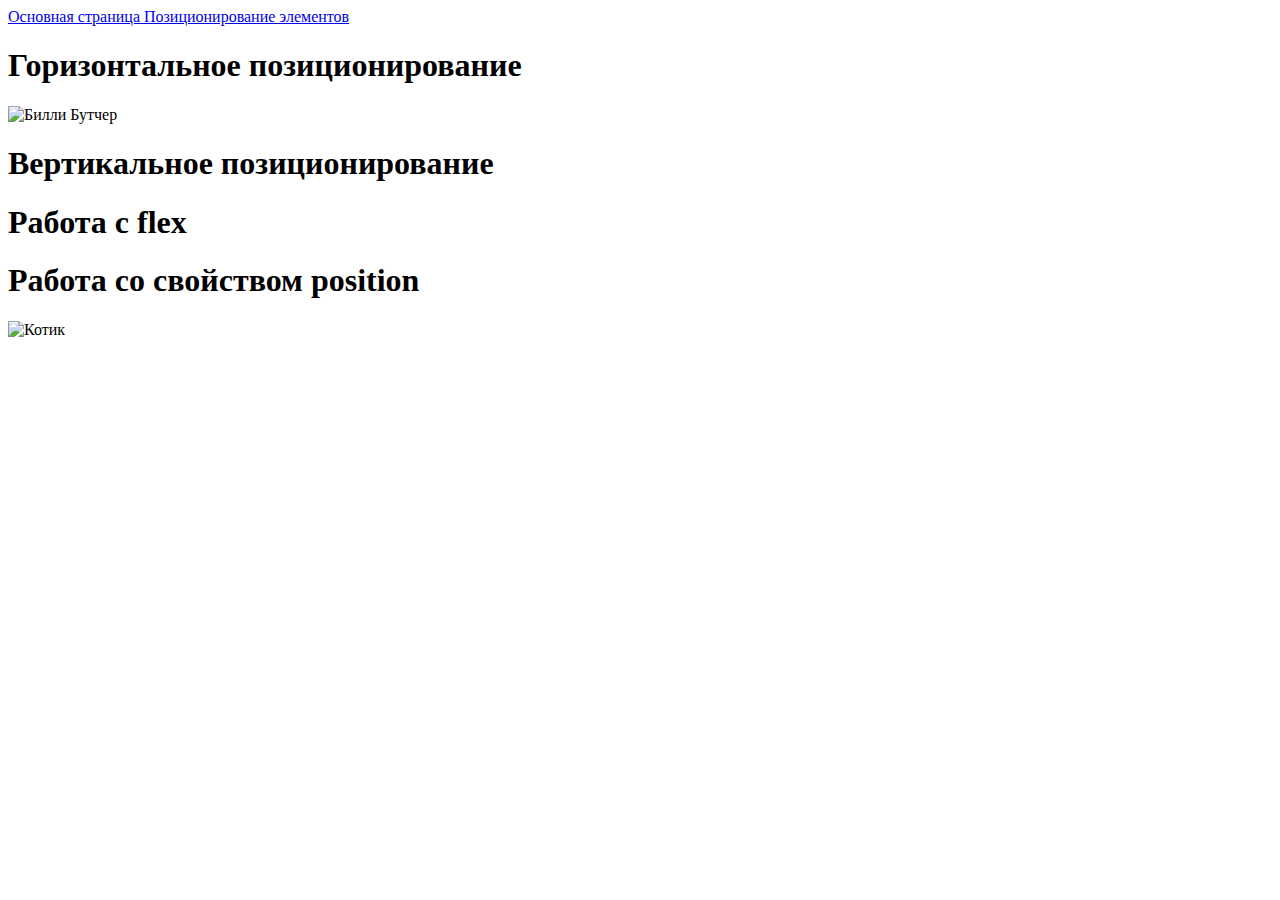
==== pages/page2.html @ eb49c24a "The third LW" ====
<!DOCTYPE html>
<html>

<head>
    <link rel="stylesheet" href="C:\Users\79023\Desktop\Цифровая кафедра\Лабы\2LW\css\style.css">
    <title>
        The second page
    </title>
</head>

<body>
    <header class="header">
        <a href="C:\Users\79023\Desktop\Цифровая кафедра\Лабы\2LW\pages\index.html" class="item">
            Основная страница
        </a>
        <a href="C:\Users\79023\Desktop\Цифровая кафедра\Лабы\2LW\pages\page2.html" class="item">
            Позиционирование элементов
        </a>
    </header>

    <h1>
        Горизонтальное позиционирование
    </h1>

    <div class="container">
        <div class="block">

        </div>
        <img src="C:\Users\79023\Desktop\Цифровая кафедра\Лабы\2LW\img\Billy.jpg" class="billy" alt="Билли Бутчер">
    </div>

    <h1>
        Вертикальное позиционирование
    </h1>

    <div class="container-2">
        <div class="block-2">

        </div>
    </div>

    <h1>
        Работа с flex
    </h1>

    <div class=" container-3">
        <div class="block-3"></div>
        <div class="block-3"></div>
        <div class="block-3"></div>
        <div class="block-3"></div>
        <div class="block-3"></div>
        <div class="block-3"></div>
        <div class="block-3"></div>
        <div class="block-3"></div>
        <div class="block-3"></div>
        <div class="block-3"></div>
    </div>

    <h1>
        Работа со свойством position
    </h1>

    <div class="square-1"></div>
    <div class="square-2"></div>
    <div class="square-3"></div>

    <img src="C:\Users\79023\Desktop\Цифровая кафедра\Лабы\2LW\img\cat.jpg" class="sticky-image" alt="Котик">
</body>

</html>
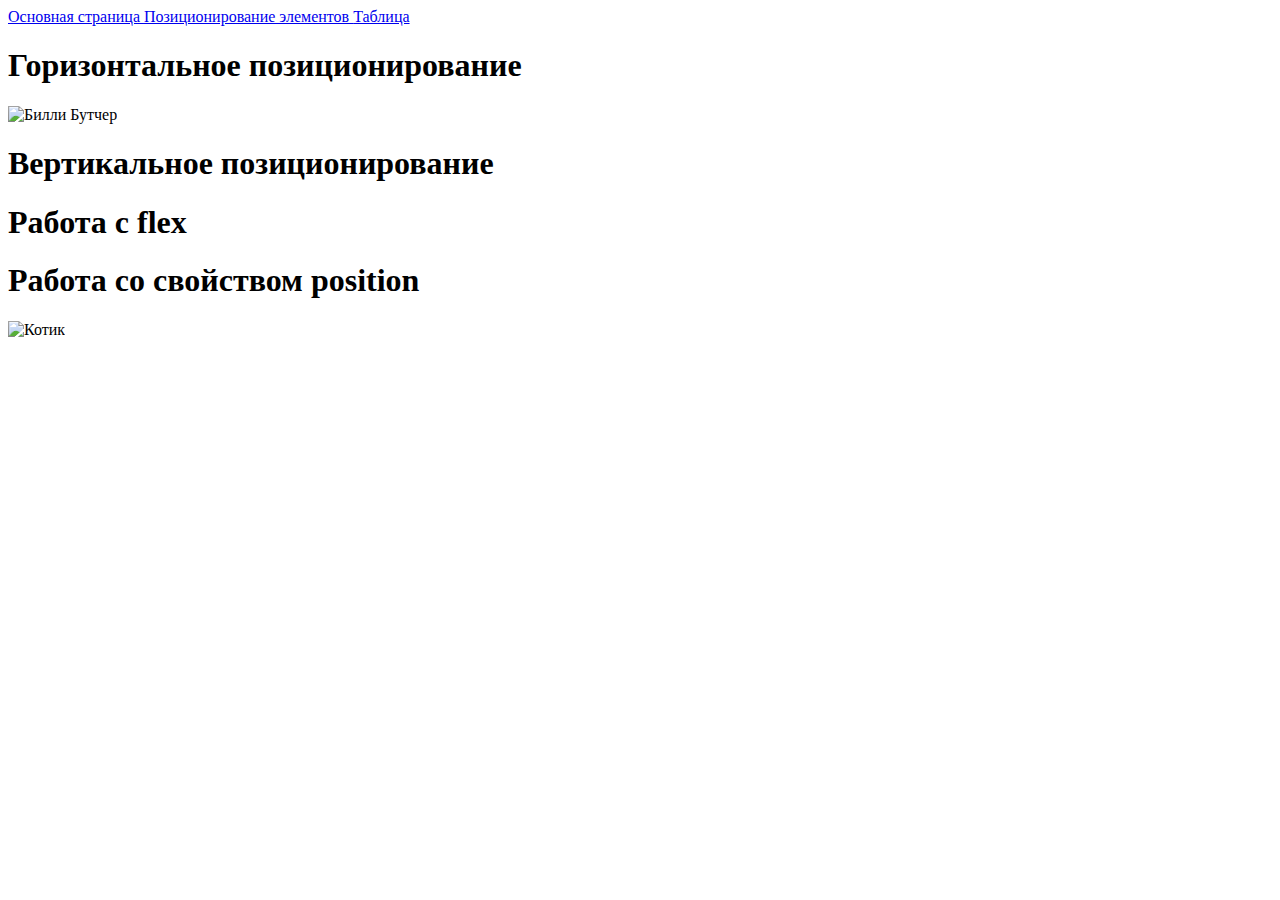
==== commit b9c1dd3e: "The fourth LW" ====
--- a/pages/page2.html
+++ b/pages/page2.html
@@ -10,11 +10,14 @@
 
 <body>
     <header class="header">
-        <a href="C:\Users\79023\Desktop\Цифровая кафедра\Лабы\2LW\pages\index.html" class="item">
+        <a href="index.html" class="item">
             Основная страница
         </a>
-        <a href="C:\Users\79023\Desktop\Цифровая кафедра\Лабы\2LW\pages\page2.html" class="item">
+        <a href="page2.html" class="item">
             Позиционирование элементов
+        </a>
+        <a href="table.html" class="item">
+            Таблица
         </a>
     </header>
 
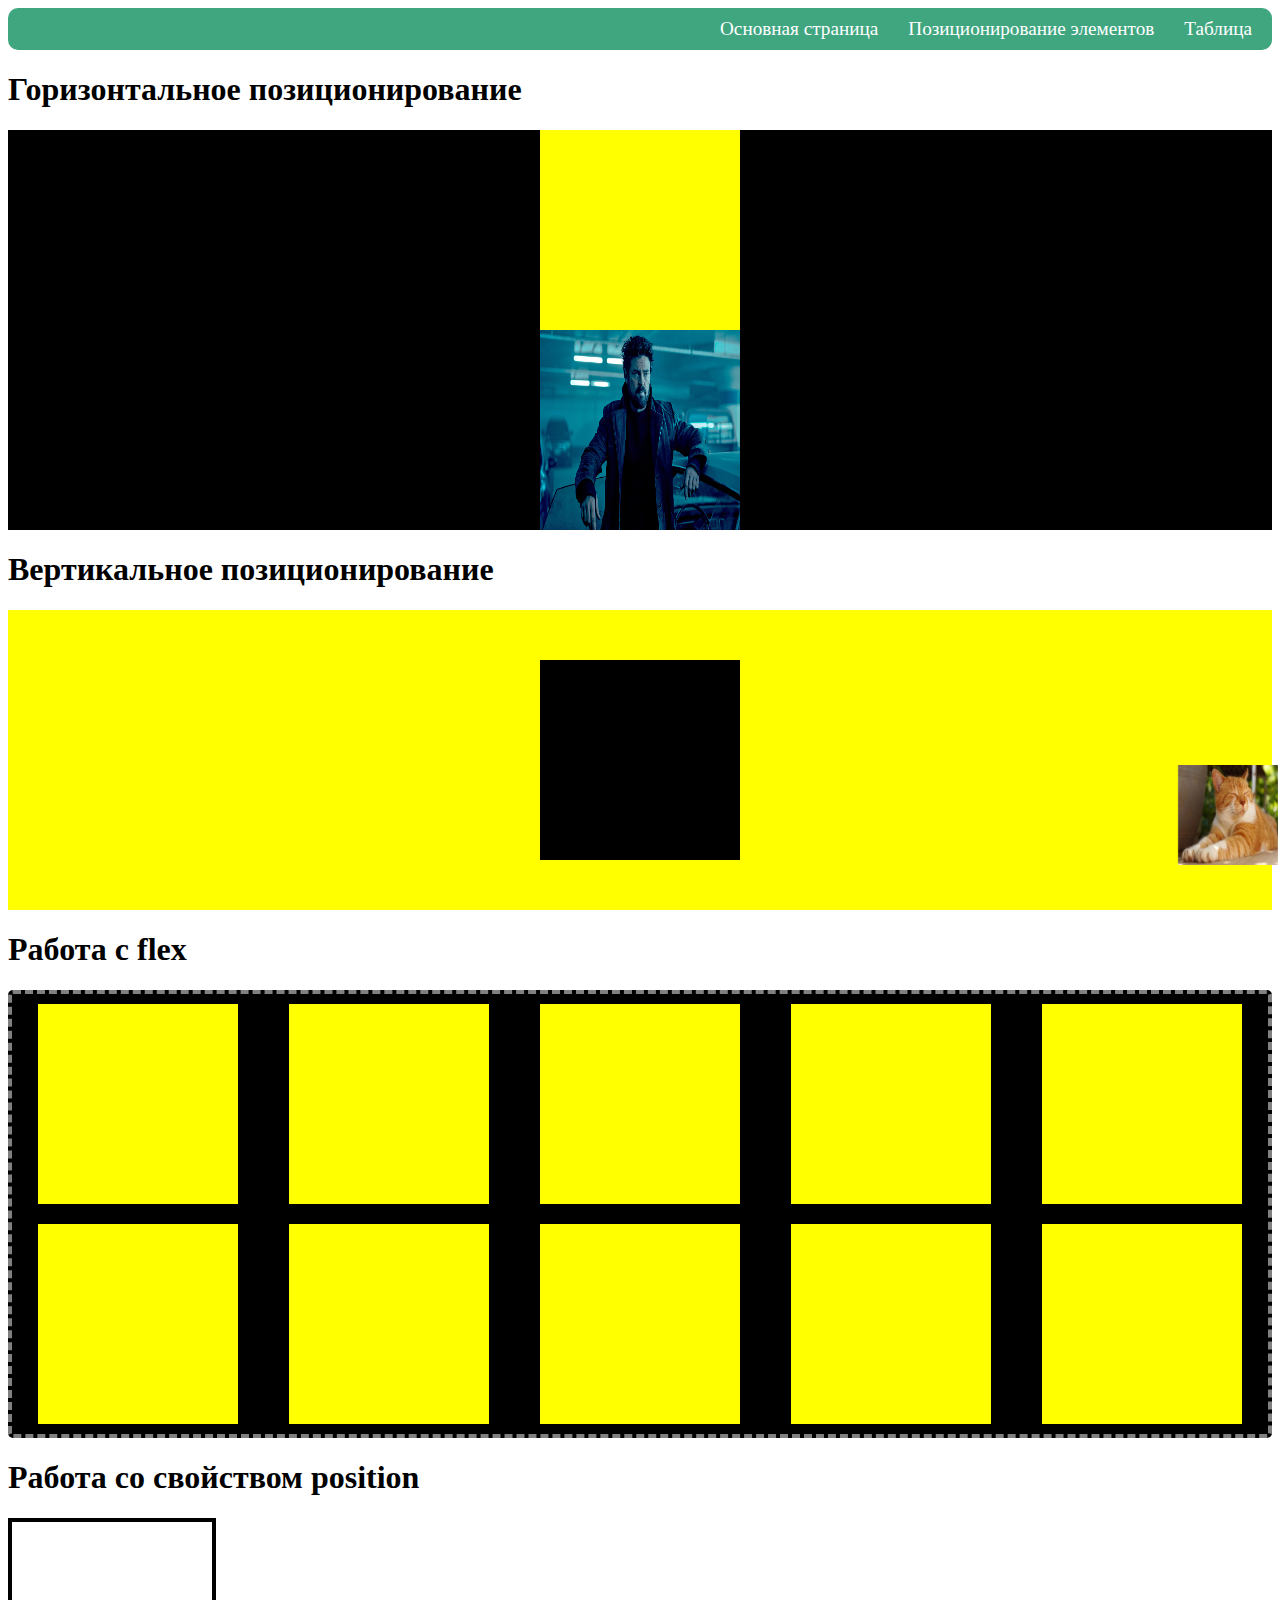
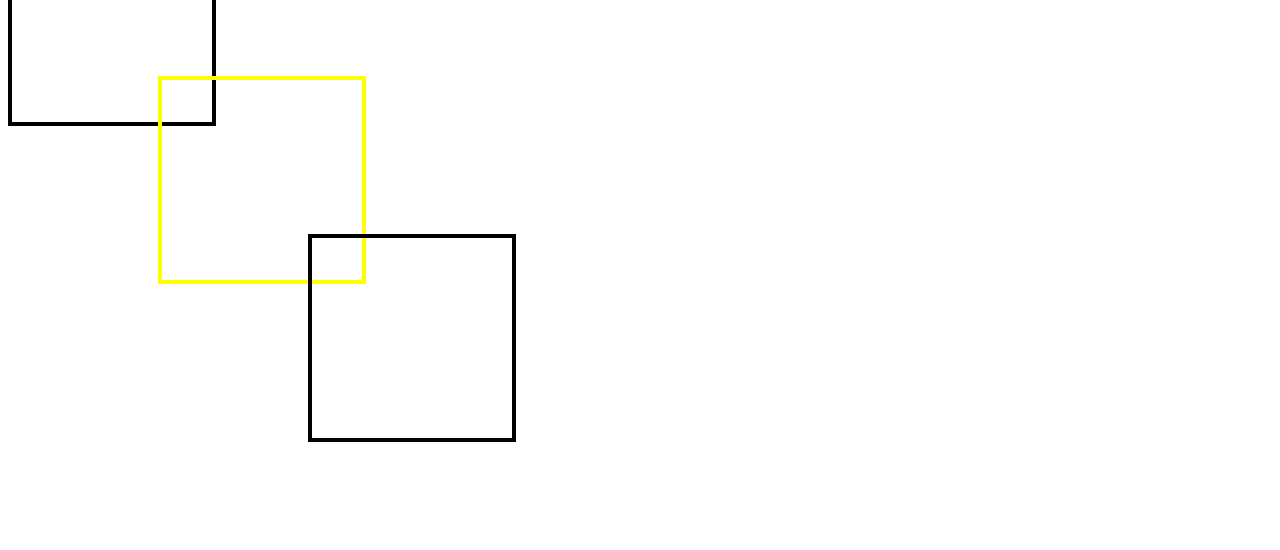
==== commit 70560d48: "5 LW. Edits" ====
--- a/pages/page2.html
+++ b/pages/page2.html
@@ -2,7 +2,7 @@
 <html>
 
 <head>
-    <link rel="stylesheet" href="C:\Users\79023\Desktop\Цифровая кафедра\Лабы\2LW\css\style.css">
+    <link rel="stylesheet" href="resources\css\style.css">
     <title>
         The second page
     </title>
@@ -29,7 +29,7 @@
         <div class="block">
 
         </div>
-        <img src="C:\Users\79023\Desktop\Цифровая кафедра\Лабы\2LW\img\Billy.jpg" class="billy" alt="Билли Бутчер">
+        <img src="resources\img\Billy.jpg" class="billy" alt="Билли Бутчер">
     </div>
 
     <h1>
@@ -67,7 +67,7 @@
     <div class="square-2"></div>
     <div class="square-3"></div>
 
-    <img src="C:\Users\79023\Desktop\Цифровая кафедра\Лабы\2LW\img\cat.jpg" class="sticky-image" alt="Котик">
+    <img src="resources\img\cat.jpg" class="sticky-image" alt="Котик">
 </body>
 
 </html>